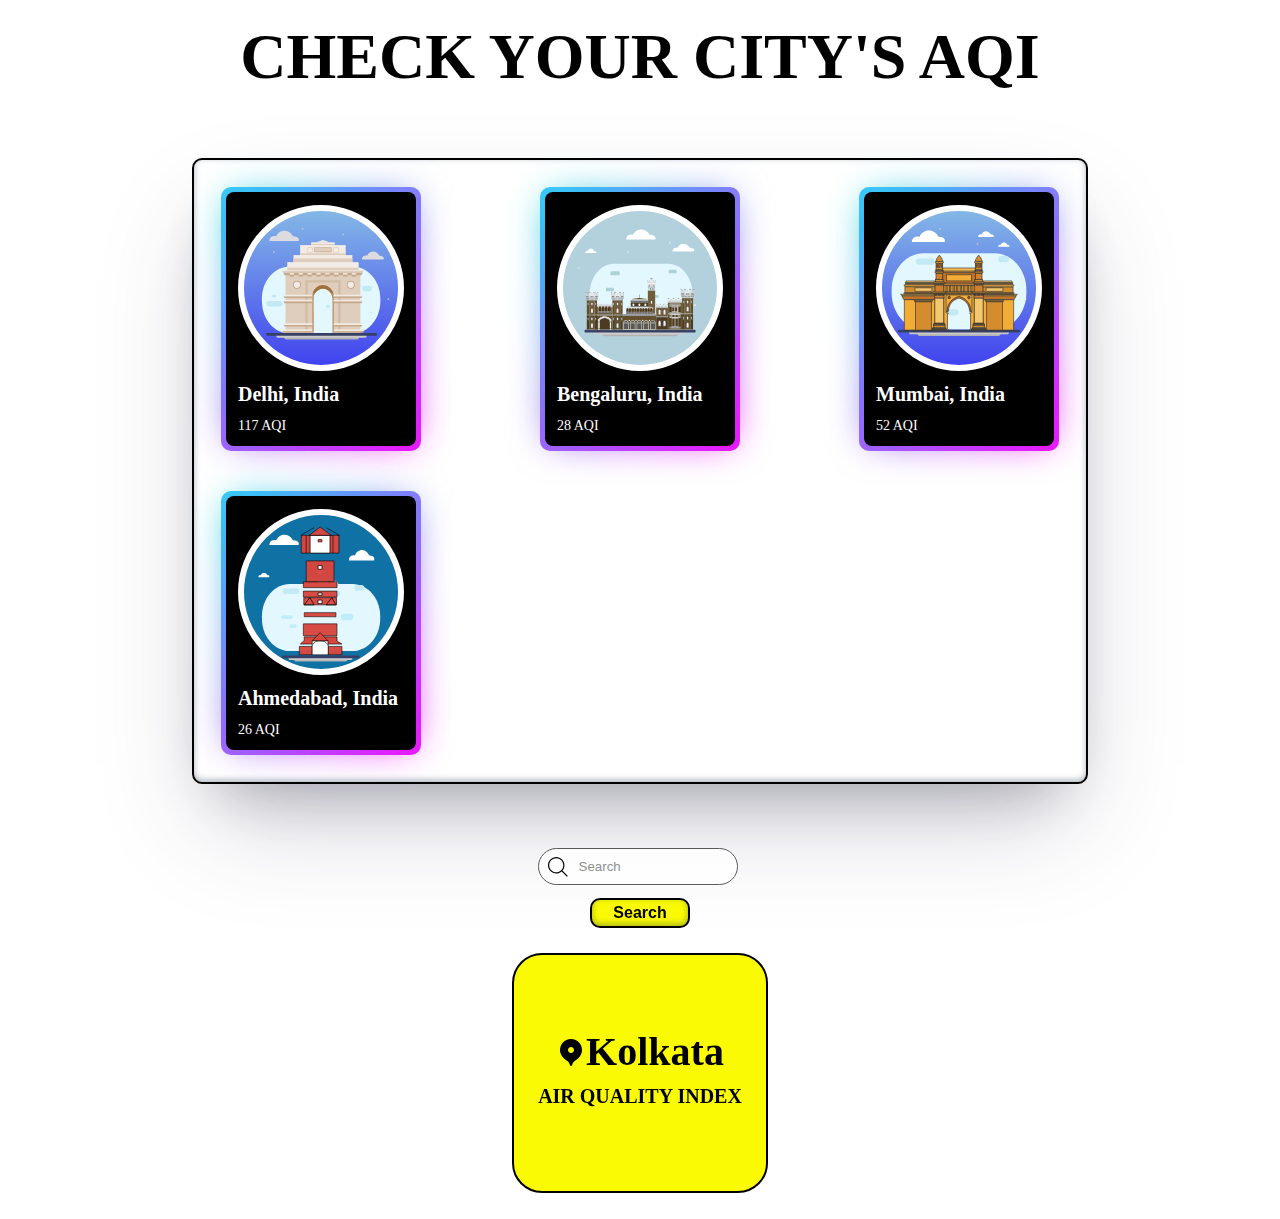
==== explore.html @ d70bb948 "Added explore page" ====
<!DOCTYPE html>
<html lang="en">
  <head>
    <meta charset="UTF-8" />
    <meta name="viewport" content="width=device-width, initial-scale=1.0" />
    <link rel="stylesheet" href="/assests/css/style2.css" />
    <title>Air Sense</title>
  </head>
  <body>
    <div class="page-heading">
        <h1>CHECK YOUR CITY'S AQI</h1>
    </div>
    <div class="card-container">
      <div class="card">
        <img src="/images/Delhi.svg" alt="" />
        <p class="heading">Delhi, India</p>
        <p class="aqi-display">
          <span>117 AQI</span>
        </p>
      </div>
      <div class="card">
        <img src="/images/Bengaluru.svg" alt="" />
        <p class="heading">Bengaluru, India</p>
        <p class="aqi-display">
          <span>28 AQI</span>
        </p>
      </div>
      <div class="card">
        <img src="/images/Mumbai.svg" alt="" />
        <p class="heading">Mumbai, India</p>
        <p class="aqi-display">
          <span>52 AQI</span>
        </p>
      </div>
      <div class="card">
        <img src="/images/Ahmedabad.svg" alt="" />
        <p class="heading">Ahmedabad, India</p>
        <p id="aqi-display">
          <span style="color: white;">26 AQI</span>
        </p>
      </div>
    </div>
    <div class="container-input">
      <input
        type="text"
        placeholder="Search"
        name="text"
        class="input"
        id="city"
      />
      <svg
        fill="#000000"
        width="20px"
        height="20px"
        viewBox="0 0 1920 1920"
        xmlns="http://www.w3.org/2000/svg"
      >
        <path
          d="M790.588 1468.235c-373.722 0-677.647-303.924-677.647-677.647 0-373.722 303.925-677.647 677.647-677.647 373.723 0 677.647 303.925 677.647 677.647 0 373.723-303.924 677.647-677.647 677.647Zm596.781-160.715c120.396-138.692 193.807-319.285 193.807-516.932C1581.176 354.748 1226.428 0 790.588 0S0 354.748 0 790.588s354.748 790.588 790.588 790.588c197.647 0 378.24-73.411 516.932-193.807l516.028 516.142 79.963-79.963-516.142-516.028Z"
          fill-rule="evenodd"
        ></path>
      </svg>
    </div>
    <div class="button">
      <button class="btn" type="submit" id="submit">Search</button>
    </div>

    <div class="location-container">
        <div>
      <div class="location-full">
        <img src="/images/location.png" alt="/" />
        <h3 class="location-name"><span id="cityname"></span></h3>
      </div>
      
        <h4 class="aqi-heading">AIR QUALITY INDEX</h4>
        <div class="aqi-value" id="overall_aqi"></div>
      </div>
    </div>
    <script src="script2.js"></script>
  </body>
</html>
---- assests/css/style2.css ----
* {
  margin: 0;
  padding: 0;
  box-sizing: border-box;
}

.card-container {
  display: flex;
  flex-direction: row;
  flex-wrap: wrap;
  justify-content: space-between;
  margin-top: 5%;
  margin-bottom: 5%;
  margin-left: 15%;
  margin-right: 15%;
  padding: 2rem;
  gap: 50px;
  border: solid black 2px;
  border-radius: 10px;
  box-shadow: rgba(50, 50, 93, 0.25) 0px 50px 100px -20px,
    rgba(0, 0, 0, 0.3) 0px 30px 60px -30px,
    rgba(10, 37, 64, 0.35) 0px -2px 6px 0px inset;
}

.card {
  position: relative;
  width: 190px;
  height: 254px;
  background-color: #000;
  display: flex;
  flex-direction: column;
  justify-content: end;
  padding: 12px;
  gap: 12px;
  border-radius: 8px;
  cursor: pointer;
}

.card::before {
  content: "";
  position: absolute;
  inset: 0;
  left: -5px;
  margin: auto;
  width: 200px;
  height: 264px;
  border-radius: 10px;
  background: linear-gradient(-45deg, #e81cff 0%, #40c9ff 100%);
  z-index: -10;
  pointer-events: none;
  transition: all 0.6s cubic-bezier(0.175, 0.885, 0.32, 1.275);
}

.card::after {
  content: "";
  z-index: -1;
  position: absolute;
  inset: 0;
  background: linear-gradient(-45deg, #fc00ff 0%, #00dbde 100%);
  transform: translate3d(0, 0, 0) scale(0.95);
  filter: blur(20px);
}

.heading {
  font-size: 20px;
  text-transform: capitalize;
  font-weight: 700;
  color: white;
}

.aqi-display {
  color: white;
  font-size: 20px;
}

.card p:not(.heading) {
  font-size: 14px;
}

.card:hover::after {
  filter: blur(30px);
}

.card:hover::before {
  transform: rotate(-90deg) scaleX(1.34) scaleY(0.77);
}

.container-input {
  position: relative;
  max-width: 205px;
  margin: 0 auto;
}

.input {
  width: 200px;
  padding: 10px 0px 10px 40px;
  border-radius: 9999px;
  border: solid 1px #333;
  transition: all 0.2s ease-in-out;
  outline: none;
  opacity: 0.8;
}

.container-input svg {
  position: absolute;
  top: 50%;
  left: 10px;
  transform: translate(0, -50%);
}

.input:focus {
  opacity: 1;
  width: 250px;
}

.location-container {
    display: flex;
    justify-content: center;
    align-items: center;
    flex-wrap: wrap;
    margin-top: 2rem;
    padding: 0 20px;
    gap: 8rem;
    height: 15rem;
    margin: 2% 40%;
    background-color: rgb(250, 250, 4);
    color: black;
    border-radius: 30px;
    border: solid black 2px
}

.location-full {
    display: flex;
    justify-content: center;
    align-items: center;
}


.location-name {
    font-size: 40px;
}

.aqi-heading {
    font-size: 20px;
    text-align: center;
    margin-top: 5%;
}

.aqi-value {
    font-size: 30px;
    text-align: center;
    margin-top: 5%;
}

.button{
    display: flex;
    justify-content:center;
    align-items: center;
    flex-wrap: wrap;
    margin-top: 1%;

}

.btn {
    width: 100px;
    height: 30px;
    border-radius: 10px;
    border: solid black 2px;
    background-color: rgb(250, 250, 4);
    box-shadow: rgba(50, 50, 93, 0.25) 0px 50px 100px -20px,
    rgba(0, 0, 0, 0.3) 0px 30px 60px -30px,
    rgba(10, 37, 64, 0.35) 0px -2px 6px 0px inset;
    font-size: 1rem;
    color: black;
    font-weight: bold;
}

.btn:hover {
    background-color: white;
    color: black;
    cursor: pointer;
}

.page-heading {
    text-align: center;
    margin-top: 20px;
    font-size: 2rem;
}
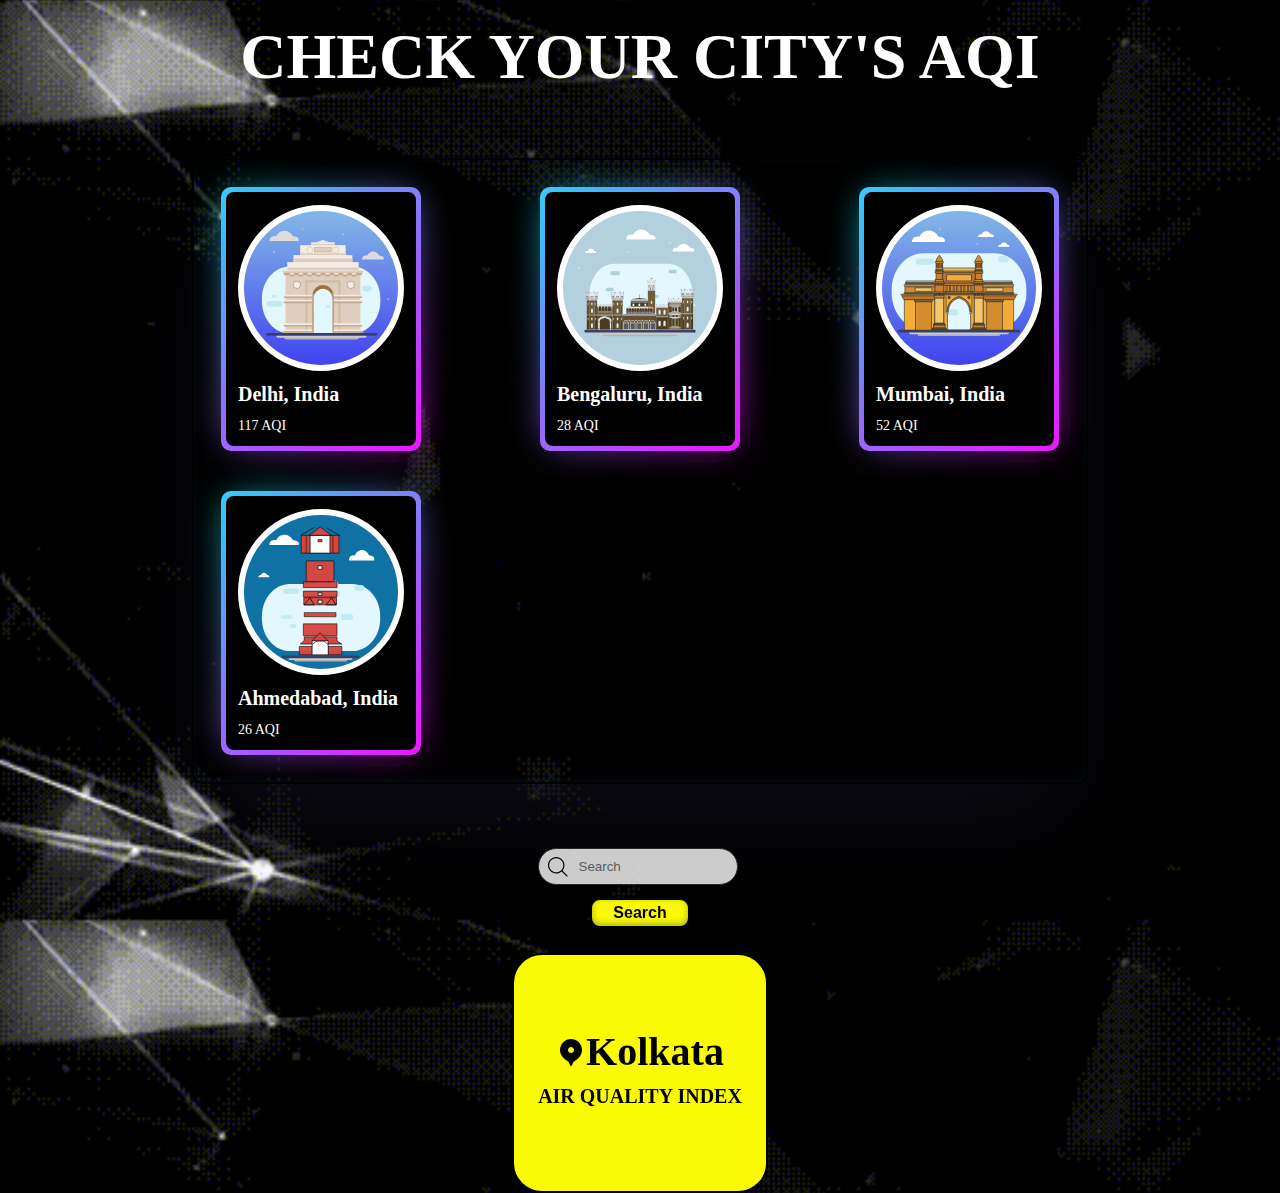
==== commit 1c5452f8: "background added in explore page" ====
--- a/explore.html
+++ b/explore.html
@@ -7,10 +7,14 @@
     <title>Air Sense</title>
   </head>
   <body>
-    <div class="page-heading">
-        <h1>CHECK YOUR CITY'S AQI</h1>
-    </div>
-    <div class="card-container">
+    <section>
+      <div class="main">
+      <div class="particle" id="particles-js"></div>
+
+        <div class="page-heading">
+          <h1>CHECK YOUR CITY'S AQI</h1>
+        </div>
+      <div class="card-container">
       <div class="card">
         <img src="/images/Delhi.svg" alt="" />
         <p class="heading">Delhi, India</p>
@@ -76,6 +80,10 @@
         <div class="aqi-value" id="overall_aqi"></div>
       </div>
     </div>
-    <script src="script2.js"></script>
+  </div>
+  </section>  
+  
+  <script src="script2.js"></script>
+  
   </body>
 </html>
--- a/assests/css/style2.css
+++ b/assests/css/style2.css
@@ -2,6 +2,14 @@
   margin: 0;
   padding: 0;
   box-sizing: border-box;
+}
+
+body {
+  background-image: url("/images/background-gif.gif");
+  background-size: cover;
+  height: 100vh;
+  padding: 0;
+  margin: 0;
 }
 
 .card-container {
@@ -114,75 +122,76 @@
 }
 
 .location-container {
-    display: flex;
-    justify-content: center;
-    align-items: center;
-    flex-wrap: wrap;
-    margin-top: 2rem;
-    padding: 0 20px;
-    gap: 8rem;
-    height: 15rem;
-    margin: 2% 40%;
-    background-color: rgb(250, 250, 4);
-    color: black;
-    border-radius: 30px;
-    border: solid black 2px
+  display: flex;
+  justify-content: center;
+  align-items: center;
+  flex-wrap: wrap;
+  margin-top: 2rem;
+  padding: 0 20px;
+  gap: 8rem;
+  height: 15rem;
+  margin: 2% 40%;
+  background-color: rgb(250, 250, 4);
+  color: black;
+  border-radius: 30px;
+  border: solid black 2px
 }
 
 .location-full {
-    display: flex;
-    justify-content: center;
-    align-items: center;
+  display: flex;
+  justify-content: center;
+  align-items: center;
 }
 
 
 .location-name {
-    font-size: 40px;
+  font-size: 40px;
 }
 
 .aqi-heading {
-    font-size: 20px;
-    text-align: center;
-    margin-top: 5%;
+  font-size: 20px;
+  text-align: center;
+  margin-top: 5%;
 }
 
 .aqi-value {
-    font-size: 30px;
-    text-align: center;
-    margin-top: 5%;
+  font-size: 30px;
+  text-align: center;
+  margin-top: 5%;
 }
 
-.button{
-    display: flex;
-    justify-content:center;
-    align-items: center;
-    flex-wrap: wrap;
-    margin-top: 1%;
+.button {
+  display: flex;
+  justify-content: center;
+  align-items: center;
+  flex-wrap: wrap;
+  margin-top: 1%;
 
 }
 
 .btn {
-    width: 100px;
-    height: 30px;
-    border-radius: 10px;
-    border: solid black 2px;
-    background-color: rgb(250, 250, 4);
-    box-shadow: rgba(50, 50, 93, 0.25) 0px 50px 100px -20px,
+  width: 100px;
+  height: 30px;
+  border-radius: 10px;
+  border: solid black 2px;
+  background-color: rgb(250, 250, 4);
+  box-shadow: rgba(50, 50, 93, 0.25) 0px 50px 100px -20px,
     rgba(0, 0, 0, 0.3) 0px 30px 60px -30px,
     rgba(10, 37, 64, 0.35) 0px -2px 6px 0px inset;
-    font-size: 1rem;
-    color: black;
-    font-weight: bold;
+  font-size: 1rem;
+  color: black;
+  font-weight: bold;
 }
 
 .btn:hover {
-    background-color: white;
-    color: black;
-    cursor: pointer;
+  background-color: white;
+  color: black;
+  cursor: pointer;
 }
 
 .page-heading {
-    text-align: center;
-    margin-top: 20px;
-    font-size: 2rem;
+  text-align: center;
+  margin-top: 20px;
+  font-size: 2rem;
+  color: white;
 }